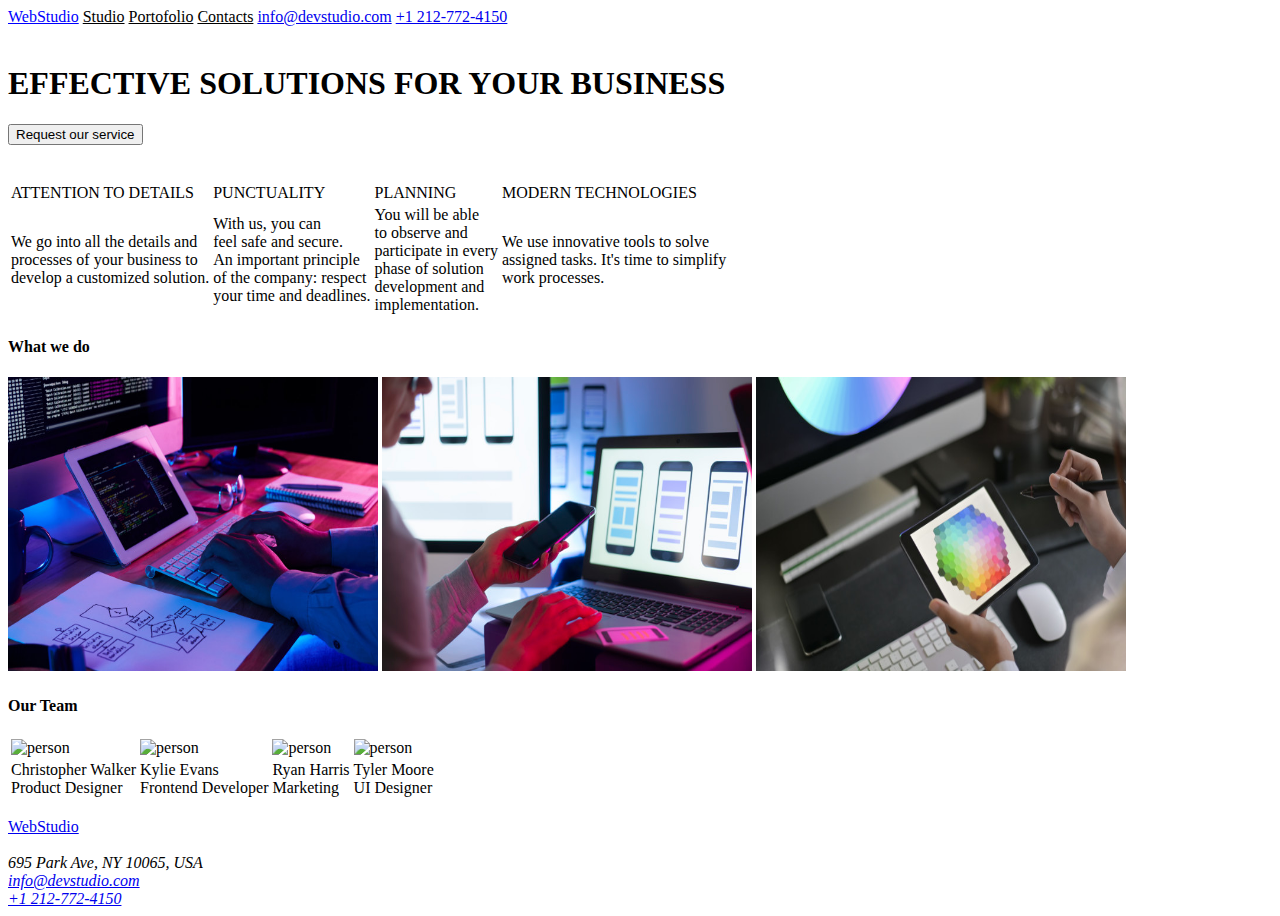
==== index.html @ b13cea67 "adding files of the new website" ====
<!DOCTYPE html>
<html lang="en">
  <head>
    <meta charset="UTF-8" />
    <meta http-equiv="X-UA-Compatible" content="IE=edge" />
    <meta name="viewport" content="width=device-width, initial-scale=1.0" />
    <title>First Web page</title>
  </head>
  <body>
    <header>
      <nav>
        <a href="/WebStudio/" style="color:blue">WebStudio</a>
        <a href="studio.html" style="color:black;">Studio</a>
        <a href="portofolio.html" style="color:black ;">Portofolio</a>
        <a href="contacts.html" style="color:black ;">Contacts</a>
        <a href="mailto:info@devstudio.com">info@devstudio.com</a>
        <a href="tel:+1 212-772-4150">+1 212-772-4150</a>
      </nav>
    </header>
    <main>
     </br>
     <section>
      <p><h1>EFFECTIVE SOLUTIONS FOR YOUR BUSINESS</h1></p>
      <button type="button">Request our service</button>
     </section>
      </br>
      </br>
     <section>
      <table>
       <tr>
        <td>ATTENTION TO DETAILS</td>
        <td>PUNCTUALITY</td> 
        <td>PLANNING</td> 
        <td>MODERN TECHNOLOGIES</td>
       </tr>
       <tr>
        <td>
         We go into all the details and</br> processes of your business to</br> develop
         a customized solution.
        </td>
        <td>
          With us, you can</br>feel safe and secure.</br> An important principle</br> of the company: respect</br>your time and deadlines.
        </td>
        <td>
          You will be able</br> to observe and</br> participate in every</br> phase of solution</br> development and </br> implementation.
        </td>
        <td>
          We use innovative tools to solve</br> assigned tasks. It's time to simplify</br> work processes.
        </td>
       </tr>
      </table>
     </section>

     <section>
       <h4>What we do</h4>
       <img src='imgs/img 1.jpeg' alt="web-site" width="370" height="294">
       <img src='imgs/img 2.jpeg' alt="mobile-app" width="370" height="294">
       <img src='imgs/img 3.jpeg' alt="web-design" width="370" height="294">
     </section>
     <section>
      <h4>Our Team</h4>
      <table>
       <tr>
        <td><img src='imgs/Christopher Walker.jpeg' alt="person" width="200" height="200"></td>
        <td><img src="imgs/Kylie Evans.jpeg " alt="person" width="200" height="200"></td>
        <td><img src="imgs/Ryan Harris.jpeg " alt="person" width="200" height="200"></td>
        <td><img src="imgs/Tyler Moore.jpeg " alt="person" width="200" height="200"></td>
       </tr>
       <tr>
        <td>Christopher Walker</br> Product Designer</td>
        <td>Kylie Evans</br>Frontend Developer</td>
        <td>Ryan Harris</br>Marketing</td>
        <td>Tyler Moore</br>UI Designer</td>
       </tr>
      </table>
     </section>
   </main>
    <br/>
    <footer>
      <a href="/WebStudio/">WebStudio</a>
      <br/>
      <br/>
      <address>
        695 Park Ave, NY 10065, USA</br>
        <a href="mailto:info@devstudio.com">info@devstudio.com</a></br>
        <a href="tel:+1 212-772-4150">+1 212-772-4150</a>
      </address>
    </footer>
  </body>
</html>
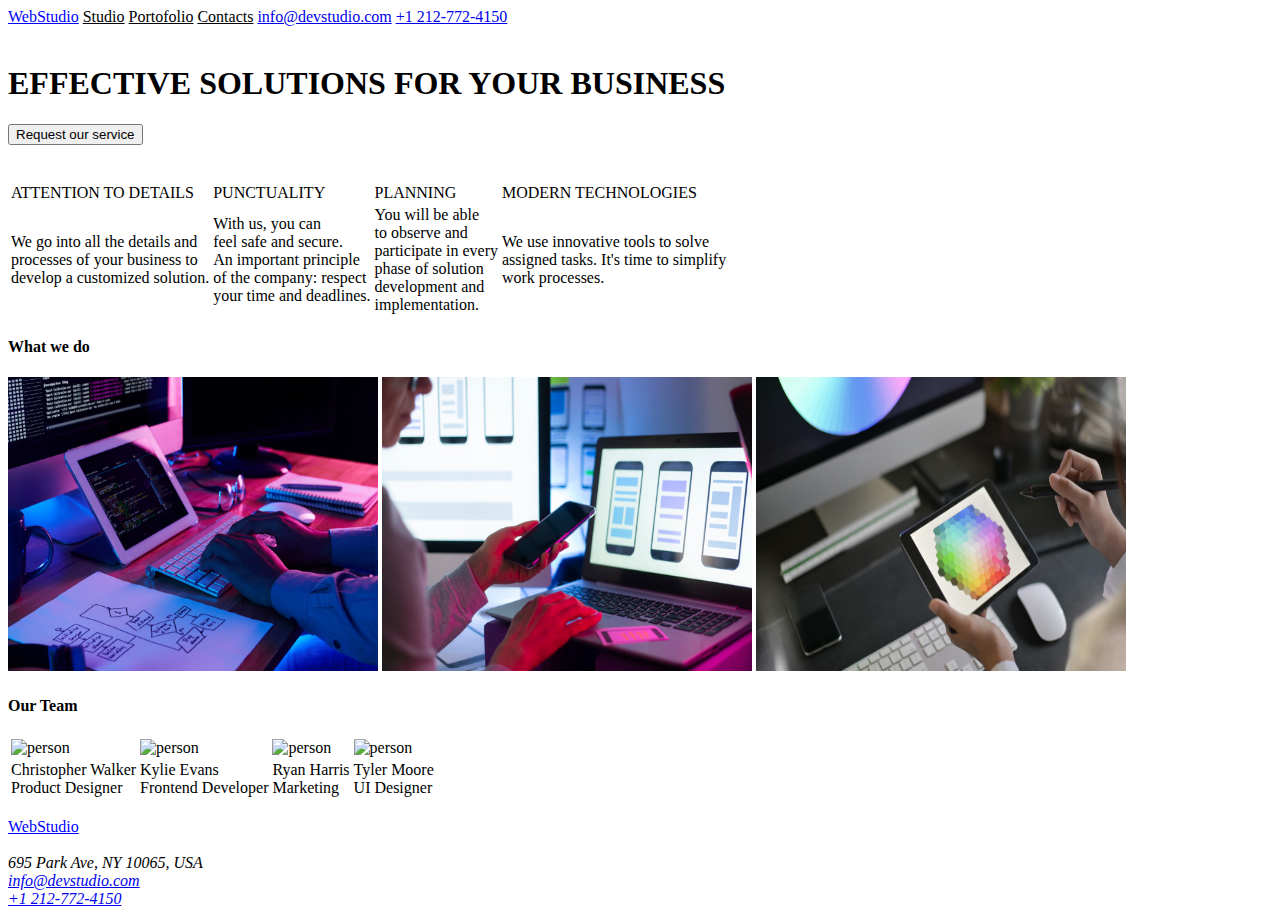
==== commit 12975be9: "finishing html for second page" ====
--- a/index.html
+++ b/index.html
@@ -9,7 +9,7 @@
   <body>
     <header>
       <nav>
-        <a href="/WebStudio/" style="color:blue">WebStudio</a>
+        <a href="index.html" style="color:blue">WebStudio</a>
         <a href="studio.html" style="color:black;">Studio</a>
         <a href="portofolio.html" style="color:black ;">Portofolio</a>
         <a href="contacts.html" style="color:black ;">Contacts</a>
@@ -77,7 +77,7 @@
    </main>
     <br/>
     <footer>
-      <a href="/WebStudio/">WebStudio</a>
+      <a href="index.html" style="color: blue">WebStudio</a>
       <br/>
       <br/>
       <address>
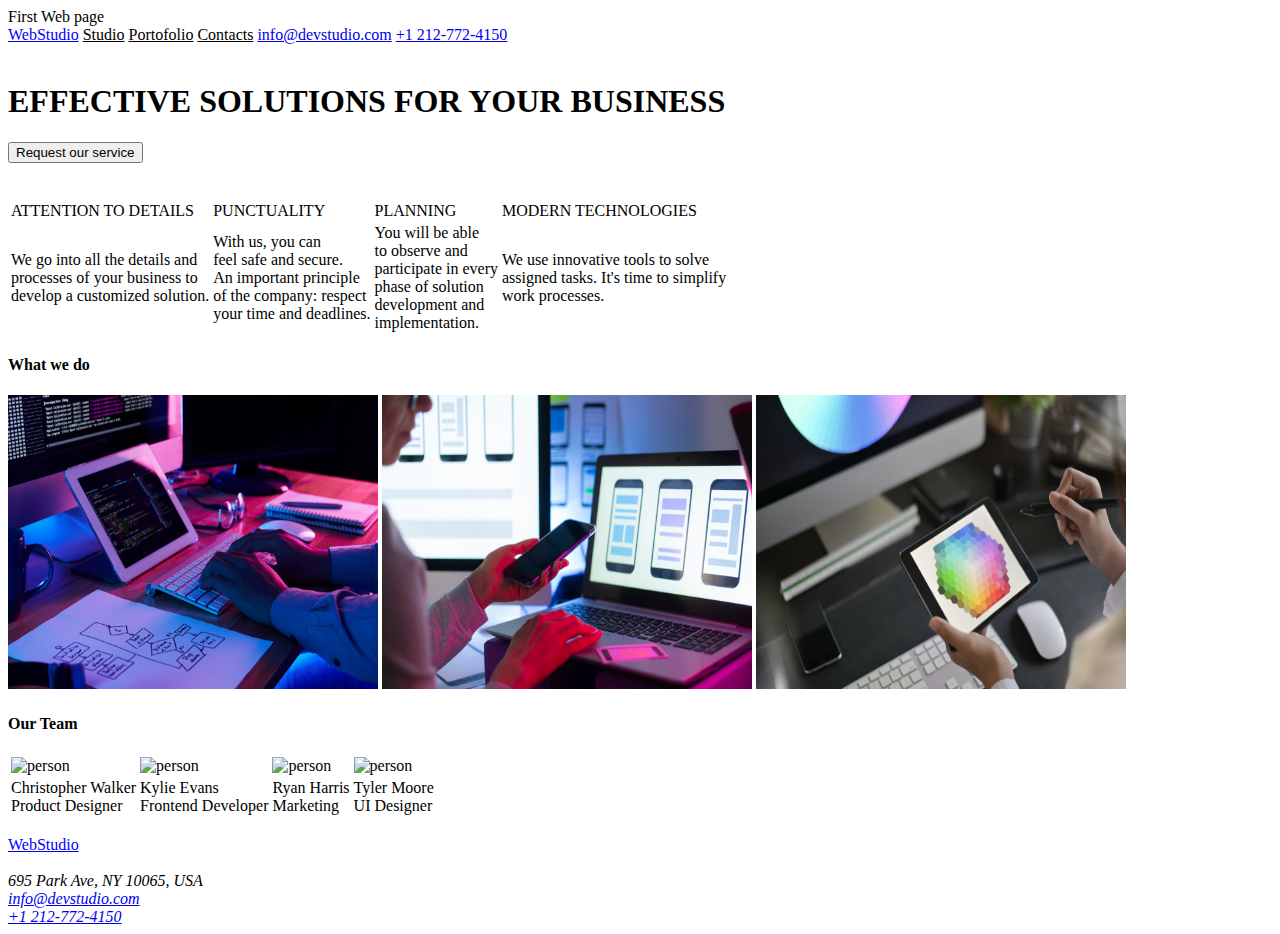
==== commit 44dc7132: "adding css page and link" ====
--- a/index.html
+++ b/index.html
@@ -4,6 +4,7 @@
     <meta charset="UTF-8" />
     <meta http-equiv="X-UA-Compatible" content="IE=edge" />
     <meta name="viewport" content="width=device-width, initial-scale=1.0" />
+    <link rel="stylesheet" href="style.css"
     <title>First Web page</title>
   </head>
   <body>
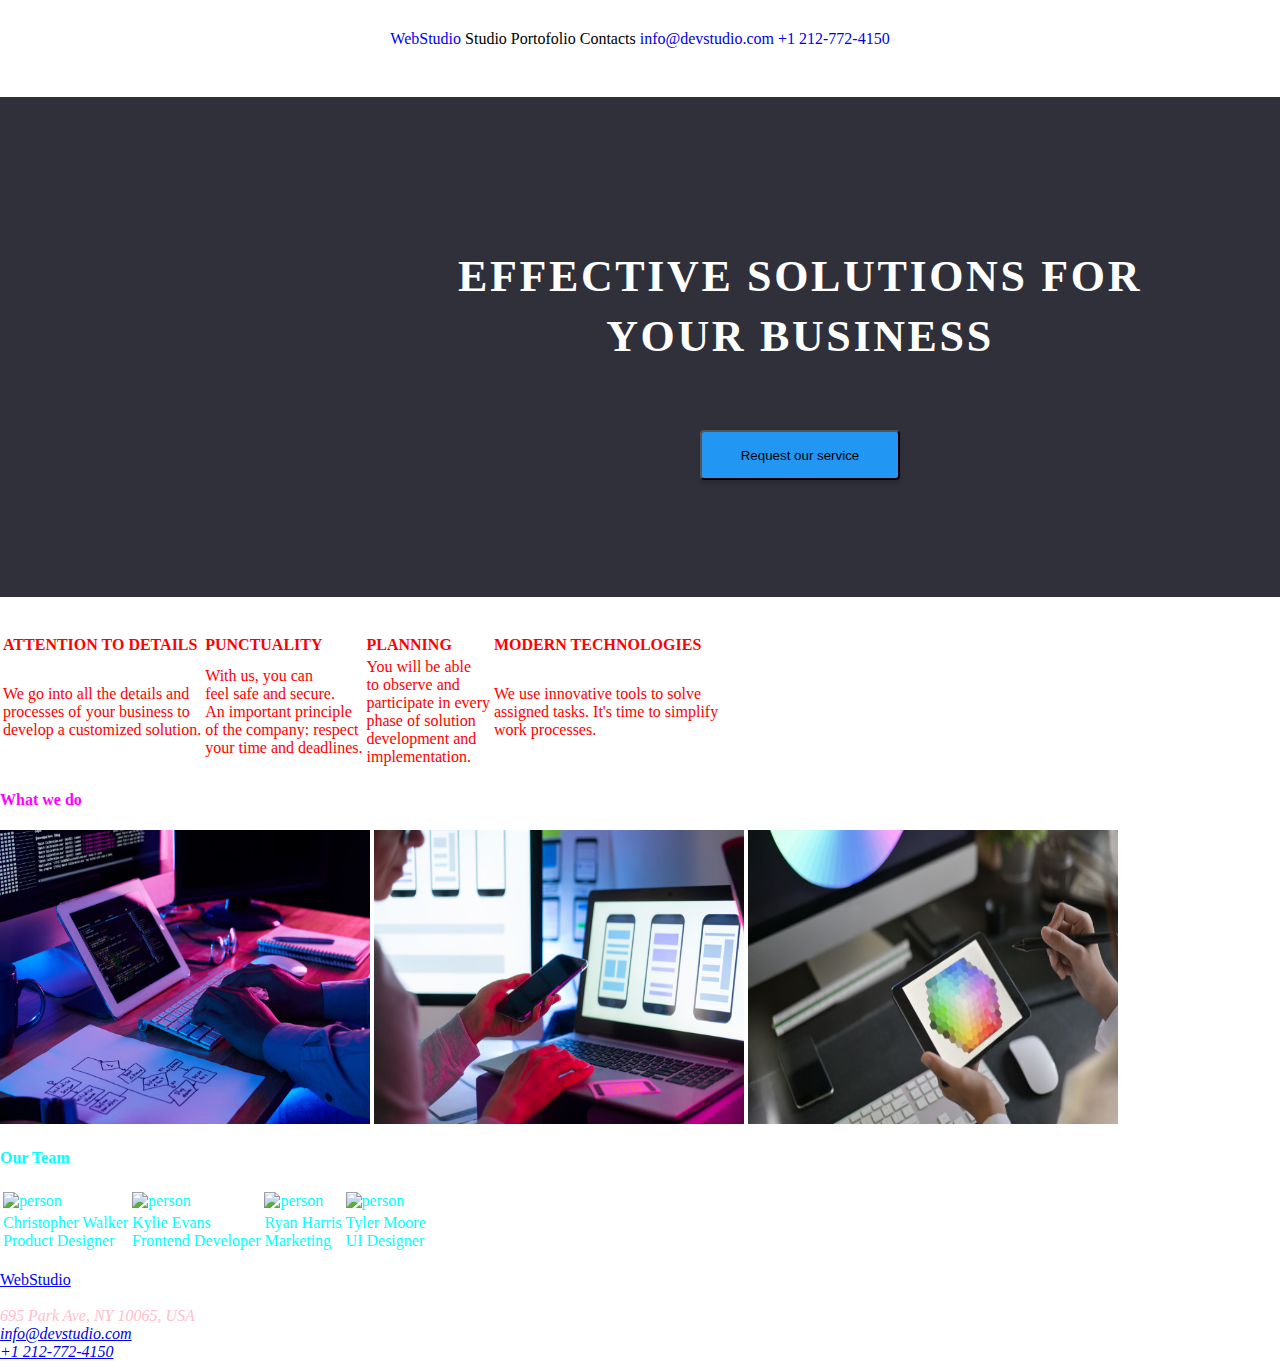
==== commit ba571770: "added some css" ====
--- a/index.html
+++ b/index.html
@@ -1,38 +1,40 @@
 <!DOCTYPE html>
 <html lang="en">
   <head>
+    <title>First Web page</title>
     <meta charset="UTF-8" />
     <meta http-equiv="X-UA-Compatible" content="IE=edge" />
     <meta name="viewport" content="width=device-width, initial-scale=1.0" />
-    <link rel="stylesheet" href="style.css"
-    <title>First Web page</title>
+    <link rel="stylesheet" href="./style.css">
   </head>
   <body>
     <header>
-      <nav>
-        <a href="index.html" style="color:blue">WebStudio</a>
-        <a href="studio.html" style="color:black;">Studio</a>
-        <a href="portofolio.html" style="color:black ;">Portofolio</a>
-        <a href="contacts.html" style="color:black ;">Contacts</a>
-        <a href="mailto:info@devstudio.com">info@devstudio.com</a>
-        <a href="tel:+1 212-772-4150">+1 212-772-4150</a>
-      </nav>
+     <class="nav">
+         <a href="index.html" style="color:blue;text-decoration: none;">WebStudio</a>
+         <a href="studio.html" style="color:black;text-decoration: none;">Studio</a>
+         <a href="portofolio.html" style="color:black;text-decoration: none;">Portofolio</a>
+         <a href="contacts.html" style="color:black;text-decoration: none;">Contacts</a>
+         <a href="mailto:info@devstudio.com" style="text-decoration: none;">info@devstudio.com</a>
+         <a href="tel:+1 212-772-4150" style="text-decoration: none;">+1 212-772-4150</a>
+        </nav>
     </header>
     <main>
      </br>
-     <section>
-      <p><h1>EFFECTIVE SOLUTIONS FOR YOUR BUSINESS</h1></p>
-      <button type="button">Request our service</button>
-     </section>
+     <div class="section">
+      <section>
+       <h1>EFFECTIVE SOLUTIONS FOR YOUR BUSINESS</h1>
+       <button class="button">Request our service</button>
+      </section>
+     </div>
       </br>
       </br>
-     <section>
+      <section class="commitment">
       <table>
        <tr>
-        <td>ATTENTION TO DETAILS</td>
-        <td>PUNCTUALITY</td> 
-        <td>PLANNING</td> 
-        <td>MODERN TECHNOLOGIES</td>
+        <td><b>ATTENTION TO DETAILS</b></td>
+        <td><b>PUNCTUALITY</b></td> 
+        <td><b>PLANNING</b></td> 
+        <td><b>MODERN TECHNOLOGIES</b></td>
        </tr>
        <tr>
         <td>
@@ -50,15 +52,14 @@
         </td>
        </tr>
       </table>
-     </section>
-
-     <section>
+      </section>
+      <section class="services">
        <h4>What we do</h4>
        <img src='imgs/img 1.jpeg' alt="web-site" width="370" height="294">
        <img src='imgs/img 2.jpeg' alt="mobile-app" width="370" height="294">
        <img src='imgs/img 3.jpeg' alt="web-design" width="370" height="294">
      </section>
-     <section>
+     <section class="crew">
       <h4>Our Team</h4>
       <table>
        <tr>
--- a/style.css
+++ b/style.css
@@ -0,0 +1,69 @@
+body {
+  margin: 0%;
+}
+header {
+  display: inherit;
+  position: relative;
+  top: 30px;
+  width: auto;
+  height: 50px;
+  text-align: center;
+  word-spacing: normal;
+}
+.nav {
+  position: inherit;
+  width: auto;
+  height: 100px;
+  background: #ffffff;
+}
+main {
+  padding: 0%;
+  margin: 0%;
+  border: 0%;
+}
+.section {
+  position: inherit;
+  width: auto;
+  height: 500px;
+  background: #2f303a;
+}
+h1 {
+  display: inherit;
+  position: relative;
+  margin-block-end: auto;
+  width: 696px;
+  height: 120px;
+  left: 452px;
+  top: 150px;
+  font-family: "Roboto";
+  font-style: normal;
+  font-weight: 900;
+  font-size: 44px;
+  line-height: 60px;
+  text-align: center;
+  letter-spacing: 0.06em;
+  text-transform: uppercase;
+  color: #ffffff;
+}
+.button {
+  position: absolute;
+  width: 200px;
+  height: 50px;
+  left: 700px;
+  top: 430px;
+  background: #2196f3;
+  box-shadow: 0px 4px 4px rgba(0, 0, 0, 0.15);
+  border-radius: 4px;
+}
+.commitment {
+  color: red;
+}
+.services {
+  color: magenta;
+}
+.crew {
+  color: aqua;
+}
+footer {
+  color: pink;
+}
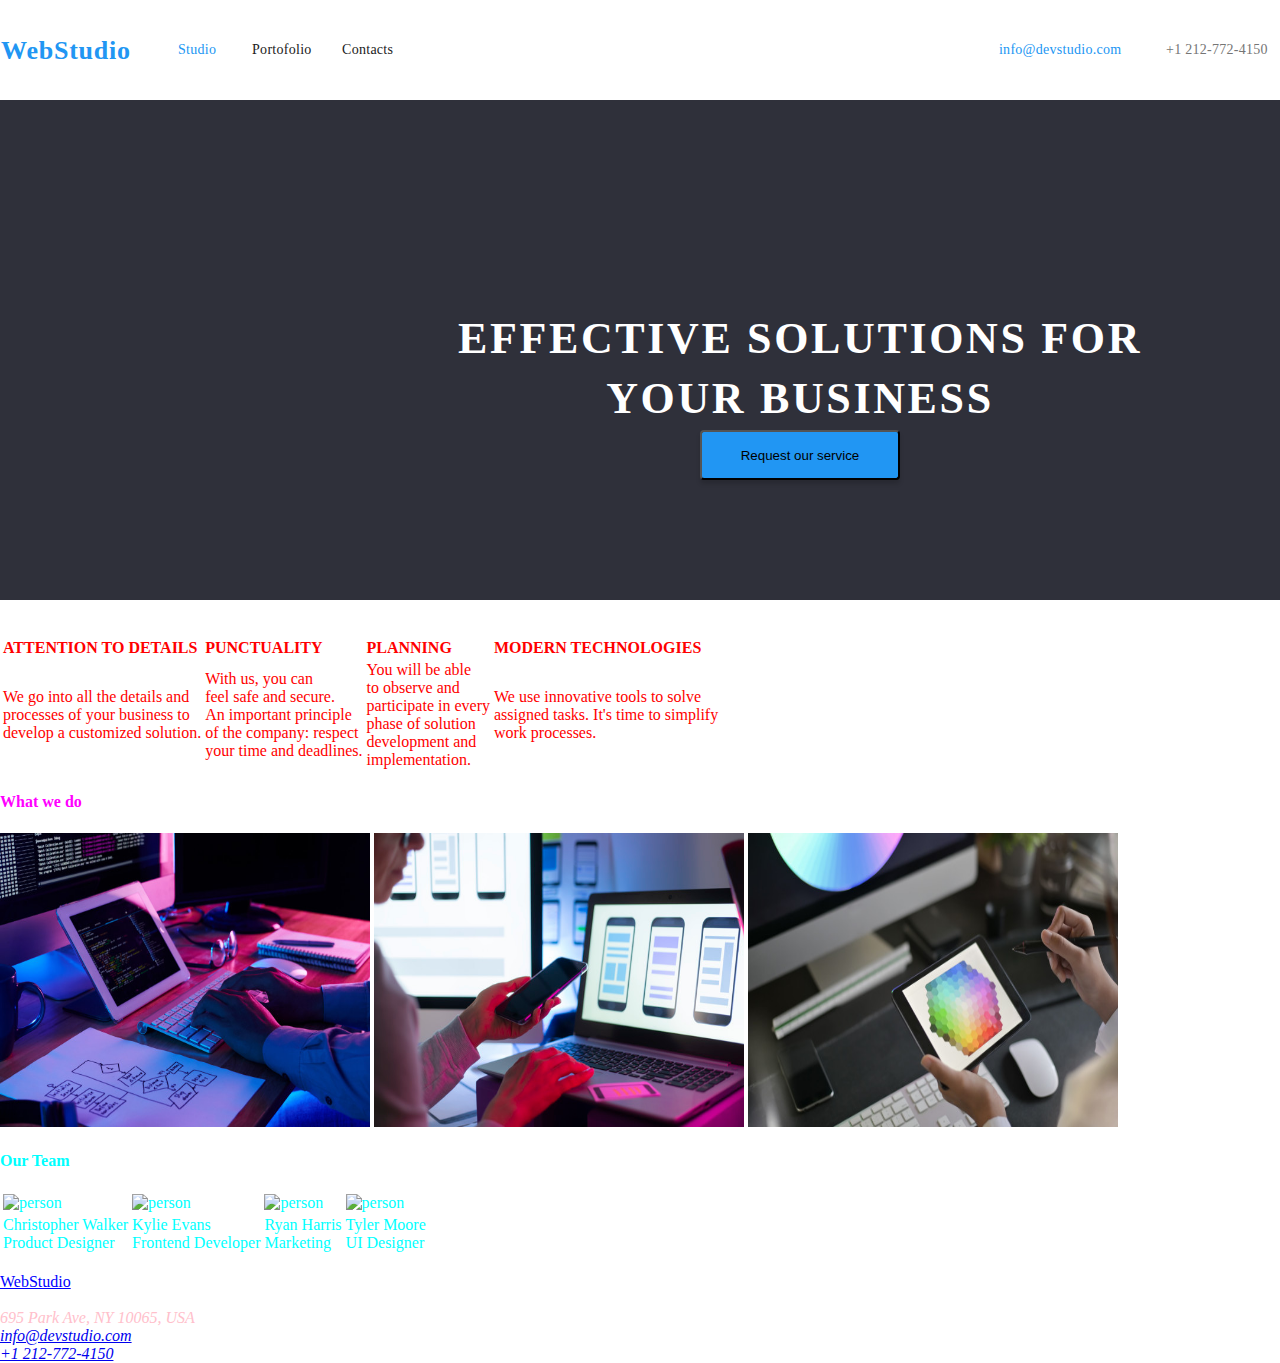
==== commit 9fbf7215: "adding more css to the page" ====
--- a/index.html
+++ b/index.html
@@ -9,17 +9,17 @@
   </head>
   <body>
     <header>
-     <class="nav">
-         <a href="index.html" style="color:blue;text-decoration: none;">WebStudio</a>
-         <a href="studio.html" style="color:black;text-decoration: none;">Studio</a>
-         <a href="portofolio.html" style="color:black;text-decoration: none;">Portofolio</a>
-         <a href="contacts.html" style="color:black;text-decoration: none;">Contacts</a>
-         <a href="mailto:info@devstudio.com" style="text-decoration: none;">info@devstudio.com</a>
-         <a href="tel:+1 212-772-4150" style="text-decoration: none;">+1 212-772-4150</a>
+     <div class="nav">
+         <a class="WebStudio" href="index.html">WebStudio</a>
+         <a class="Studio" href="studio.html">Studio</a>
+         <a class="portofolio" href="portofolio.html">Portofolio</a>
+         <a class="contacts" href="contacts.html">Contacts</a>
+         <a class="mail" href="mailto:info@devstudio.com" style="text-decoration: none;">info@devstudio.com</a>
+         <a class="tel" href="tel:+1 212-772-4150">+1 212-772-4150</a>
         </nav>
+     </div>
     </header>
     <main>
-     </br>
      <div class="section">
       <section>
        <h1>EFFECTIVE SOLUTIONS FOR YOUR BUSINESS</h1>
--- a/style.css
+++ b/style.css
@@ -2,19 +2,114 @@
   margin: 0%;
 }
 header {
-  display: inherit;
-  position: relative;
+  display: flex;
   top: 30px;
-  width: auto;
-  height: 50px;
-  text-align: center;
+  text-align: initial;
   word-spacing: normal;
+  flex-wrap: nowrap;
+  justify-content: center;
 }
 .nav {
-  position: inherit;
-  width: auto;
+  display: flex;
+  flex-wrap: wrap;
+  row-gap: 10px;
+  column-gap: 2em;
+  position: relative;
+  width: max-content;
   height: 100px;
   background: #ffffff;
+  align-items: center;
+  align-content: center;
+}
+.WebStudio {
+  position: initial;
+  width: 145px;
+  height: 31px;
+  left: 215px;
+  top: 24px;
+  font-family: "Raleway";
+  font-style: normal;
+  font-weight: 700;
+  font-size: 26px;
+  line-height: 31px;
+  letter-spacing: 0.03em;
+  color: #2196f3;
+  text-decoration: none;
+}
+.Studio {
+  position: static;
+  width: 42px;
+  height: 16px;
+  left: 453px;
+  top: 32px;
+  font-family: "Roboto";
+  font-style: normal;
+  font-weight: 500;
+  font-size: 14px;
+  line-height: 16px;
+  letter-spacing: 0.02em;
+  color: #2196f3;
+  text-decoration: none;
+}
+.portofolio {
+  position: static;
+  width: 58px;
+  height: 16px;
+  left: 545px;
+  top: 32px;
+  font-family: "Roboto";
+  font-style: normal;
+  font-weight: 500;
+  font-size: 14px;
+  line-height: 16px;
+  letter-spacing: 0.02em;
+  color: #212121;
+  text-decoration: none;
+}
+.contacts {
+  position: static;
+  width: 58px;
+  height: 16px;
+  left: 545px;
+  top: 32px;
+  font-family: "Roboto";
+  font-style: normal;
+  font-weight: 500;
+  font-size: 14px;
+  line-height: 16px;
+  letter-spacing: 0.02em;
+  color: #212121;
+  text-decoration: none;
+}
+.mail {
+  margin-left: 15cm;
+  position: static;
+  width: 135px;
+  height: 16px;
+  left: 1097px;
+  top: 32px;
+  font-family: "Roboto";
+  font-style: normal;
+  font-weight: 500;
+  font-size: 14px;
+  line-height: 16px;
+  letter-spacing: 0.02em;
+  color: #2196f3;
+}
+.tel {
+  position: static;
+  width: 113px;
+  height: 16px;
+  left: 1272px;
+  top: 32px;
+  font-family: "Roboto";
+  font-style: normal;
+  font-weight: 500;
+  font-size: 14px;
+  line-height: 16px;
+  letter-spacing: 0.02em;
+  color: #757575;
+  text-decoration: none;
 }
 main {
   padding: 0%;
@@ -22,19 +117,19 @@
   border: 0%;
 }
 .section {
+  display: flex;
   position: inherit;
   width: auto;
   height: 500px;
   background: #2f303a;
 }
 h1 {
-  display: inherit;
-  position: relative;
-  margin-block-end: auto;
+  display: flex;
+  position: absolute;
   width: 696px;
   height: 120px;
   left: 452px;
-  top: 150px;
+  top: 280px;
   font-family: "Roboto";
   font-style: normal;
   font-weight: 900;
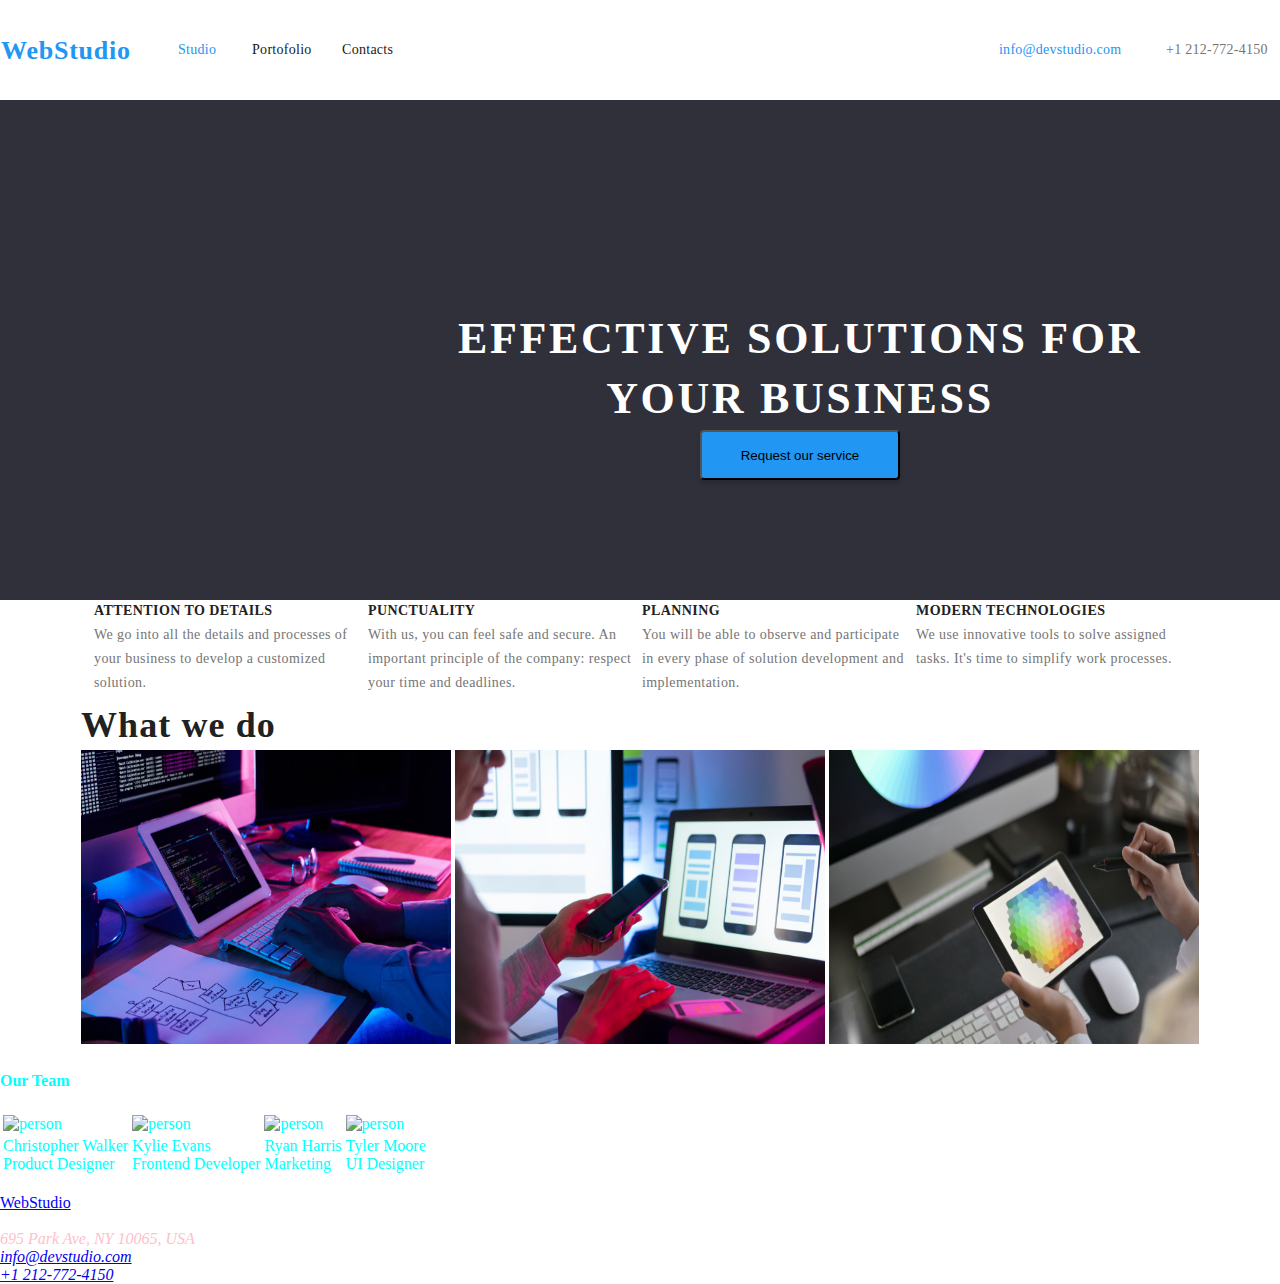
==== commit 0e24f869: "catting on with work" ====
--- a/index.html
+++ b/index.html
@@ -26,39 +26,34 @@
        <button class="button">Request our service</button>
       </section>
      </div>
-      </br>
-      </br>
-      <section class="commitment">
-      <table>
-       <tr>
-        <td><b>ATTENTION TO DETAILS</b></td>
-        <td><b>PUNCTUALITY</b></td> 
-        <td><b>PLANNING</b></td> 
-        <td><b>MODERN TECHNOLOGIES</b></td>
-       </tr>
-       <tr>
-        <td>
-         We go into all the details and</br> processes of your business to</br> develop
-         a customized solution.
-        </td>
-        <td>
-          With us, you can</br>feel safe and secure.</br> An important principle</br> of the company: respect</br>your time and deadlines.
-        </td>
-        <td>
-          You will be able</br> to observe and</br> participate in every</br> phase of solution</br> development and </br> implementation.
-        </td>
-        <td>
-          We use innovative tools to solve</br> assigned tasks. It's time to simplify</br> work processes.
-        </td>
-       </tr>
-      </table>
-      </section>
-      <section class="services">
-       <h4>What we do</h4>
-       <img src='imgs/img 1.jpeg' alt="web-site" width="370" height="294">
-       <img src='imgs/img 2.jpeg' alt="mobile-app" width="370" height="294">
-       <img src='imgs/img 3.jpeg' alt="web-design" width="370" height="294">
-     </section>
+     <div class="container">
+       <table>
+         <tr>
+          <td><div class="details">ATTENTION TO DETAILS</div></td>
+          <td><div class="punctuality">PUNCTUALITY</div></td> 
+          <td><div class="planning"> PLANNING</div></td> 
+          <td><div class="technologies"> MODERN TECHNOLOGIES</div></td>
+         </tr>
+         <tr>
+          <td><div class="text1"> We go into all the details and processes of your business to develop a customized solution.</div></td>
+          <td><div class="text2">With us, you can feel safe and secure. An important principle of the company: respect your time and deadlines.</div></td>
+          <td><div class="text3"> You will be able to observe and participate in every phase of solution development and implementation.</div></td>
+          <td><div class="text4"> We use innovative tools to solve assigned tasks. It's time to simplify work processes.</div></td>
+         </tr>
+       </table>
+     </div>
+     <div class="services-container">
+       <table>
+         <tr>
+          <td><div class="title">What we do</div></td>
+         </tr>
+         <tr>
+          <td><img src="imgs/img 1.jpeg" alt="web-site" width="370" height="294"/></td>
+          <td><img src="imgs/img 2.jpeg" alt="mobile-app" width="370" height="294"/></td>
+          <td><img src="imgs/img 3.jpeg" alt="web-design" width="370" height="294"/></td>
+         </tr>
+       </table>
+     </div>
      <section class="crew">
       <h4>Our Team</h4>
       <table>
--- a/style.css
+++ b/style.css
@@ -150,11 +150,147 @@
   box-shadow: 0px 4px 4px rgba(0, 0, 0, 0.15);
   border-radius: 4px;
 }
-.commitment {
-  color: red;
-}
-.services {
-  color: magenta;
+.container {
+  display: flex;
+  justify-content: space-around;
+}
+.details {
+  position: static;
+  width: 270px;
+  height: 16px;
+  left: 215px;
+  top: 774px;
+  font-family: "Roboto";
+  font-style: normal;
+  font-weight: 700;
+  font-size: 14px;
+  line-height: 16px;
+  letter-spacing: 0.03em;
+  text-transform: uppercase;
+  color: #212121;
+}
+.punctuality {
+  position: static;
+  width: 270px;
+  height: 16px;
+  left: 515px;
+  top: 774px;
+  font-family: "Roboto";
+  font-style: normal;
+  font-weight: 700;
+  font-size: 14px;
+  line-height: 16px;
+  letter-spacing: 0.03em;
+  text-transform: uppercase;
+  color: #212121;
+}
+.planning {
+  position: static;
+  width: 270px;
+  height: 16px;
+  left: 515px;
+  top: 774px;
+  font-family: "Roboto";
+  font-style: normal;
+  font-weight: 700;
+  font-size: 14px;
+  line-height: 16px;
+  letter-spacing: 0.03em;
+  text-transform: uppercase;
+  color: #212121;
+}
+.technologies {
+  position: static;
+  width: 270px;
+  height: 16px;
+  left: 515px;
+  top: 774px;
+  font-family: "Roboto";
+  font-style: normal;
+  font-weight: 700;
+  font-size: 14px;
+  line-height: 16px;
+  letter-spacing: 0.03em;
+  text-transform: uppercase;
+  color: #212121;
+}
+.text1 {
+  position: static;
+  width: 270px;
+  height: 75px;
+  left: 515px;
+  top: 800px;
+  font-family: "Roboto";
+  font-style: normal;
+  font-weight: 400;
+  font-size: 14px;
+  line-height: 24px;
+  letter-spacing: 0.03em;
+  color: #757575;
+}
+.text2 {
+  position: static;
+  width: 270px;
+  height: 75px;
+  left: 515px;
+  top: 800px;
+  font-family: "Roboto";
+  font-style: normal;
+  font-weight: 400;
+  font-size: 14px;
+  line-height: 24px;
+  letter-spacing: 0.03em;
+  color: #757575;
+}
+.text3 {
+  position: static;
+  width: 270px;
+  height: 75px;
+  left: 815px;
+  top: 800px;
+  font-family: "Roboto";
+  font-style: normal;
+  font-weight: 400;
+  font-size: 14px;
+  line-height: 24px;
+  letter-spacing: 0.03em;
+  color: #757575;
+}
+.text4 {
+  position: static;
+  width: 270px;
+  height: 75px;
+  left: 1115px;
+  top: 800px;
+  font-family: "Roboto";
+  font-style: normal;
+  font-weight: 400;
+  font-size: 14px;
+  line-height: 24px;
+  letter-spacing: 0.03em;
+  color: #757575;
+}
+.services-container {
+  display: flex;
+  justify-content: space-around;
+  gap: inherit;
+  row-gap: 3em;
+}
+.title {
+  display: flex;
+  position: static;
+  width: 198px;
+  height: 42px;
+  left: 701px;
+  top: 969px;
+  font-family: "Roboto";
+  font-style: normal;
+  font-weight: 700;
+  font-size: 36px;
+  line-height: 42px;
+  text-align: center;
+  letter-spacing: 0.03em;
+  color: #212121;
 }
 .crew {
   color: aqua;
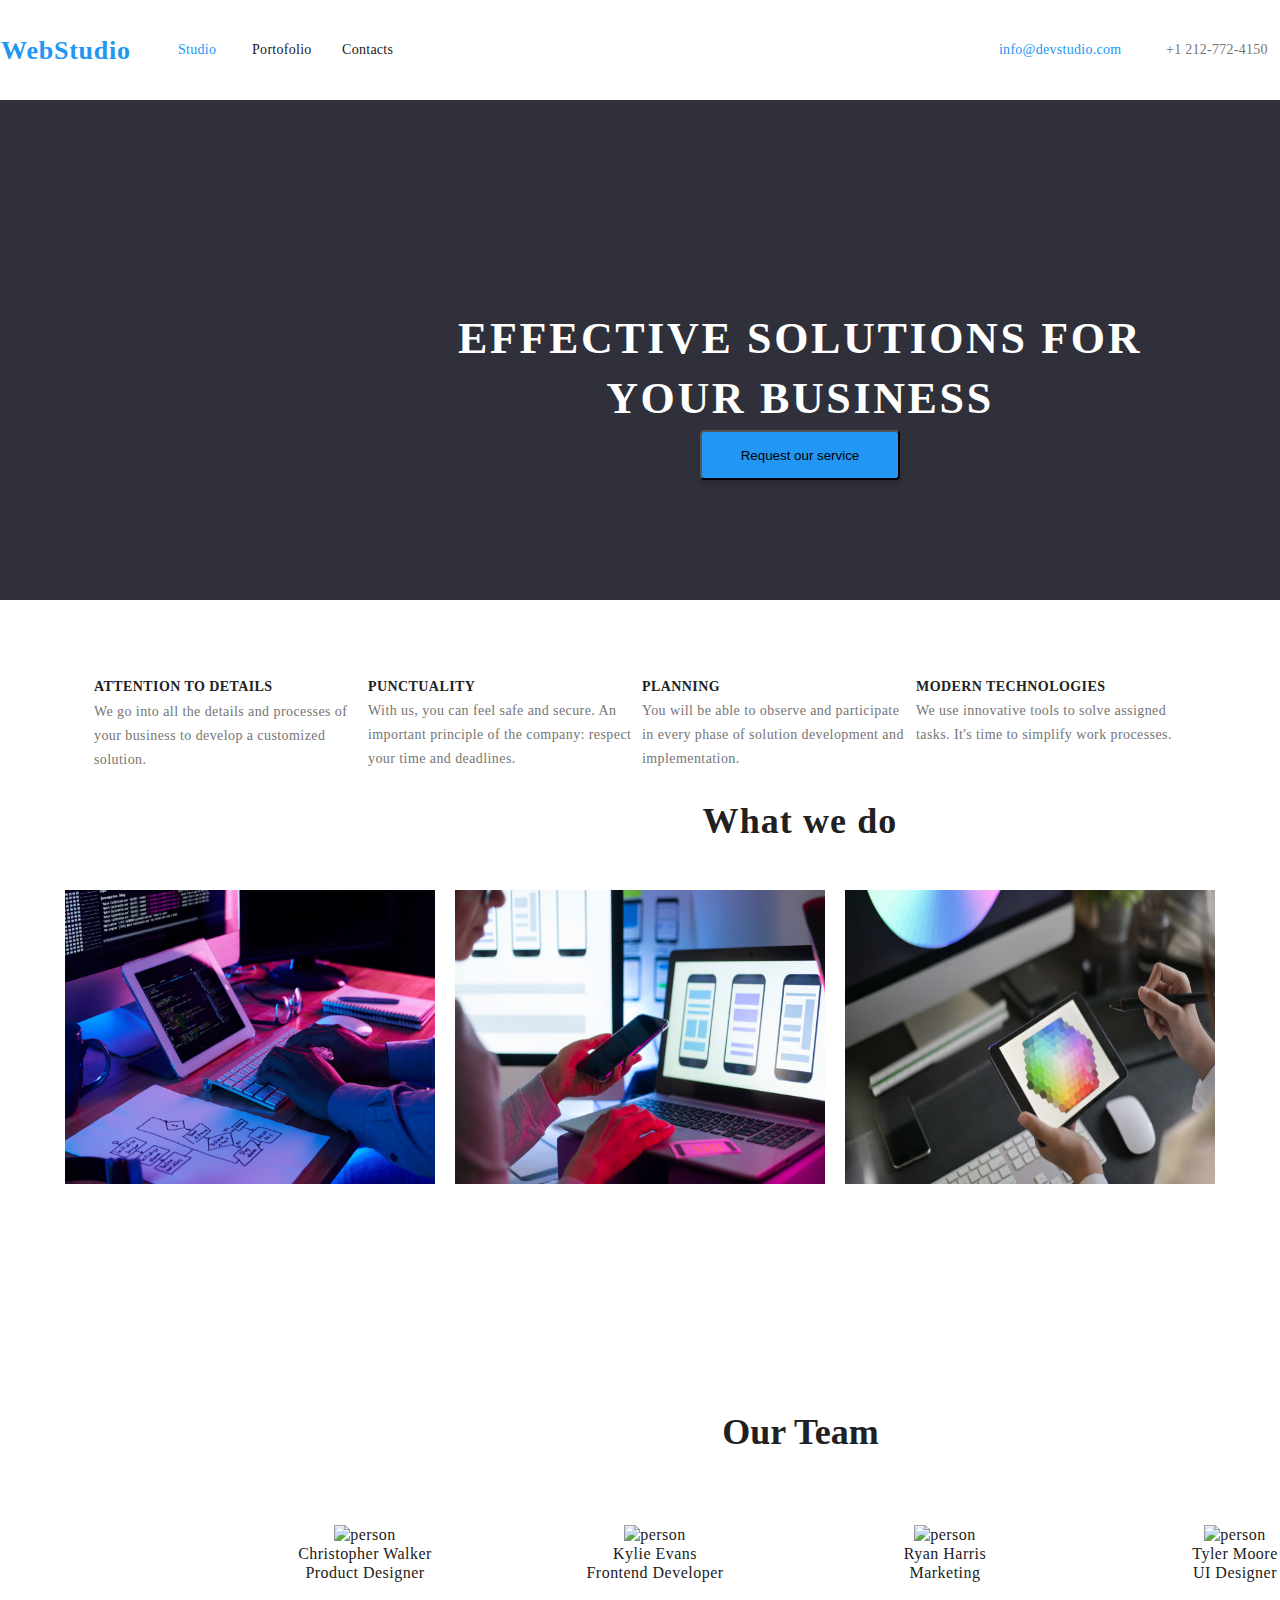
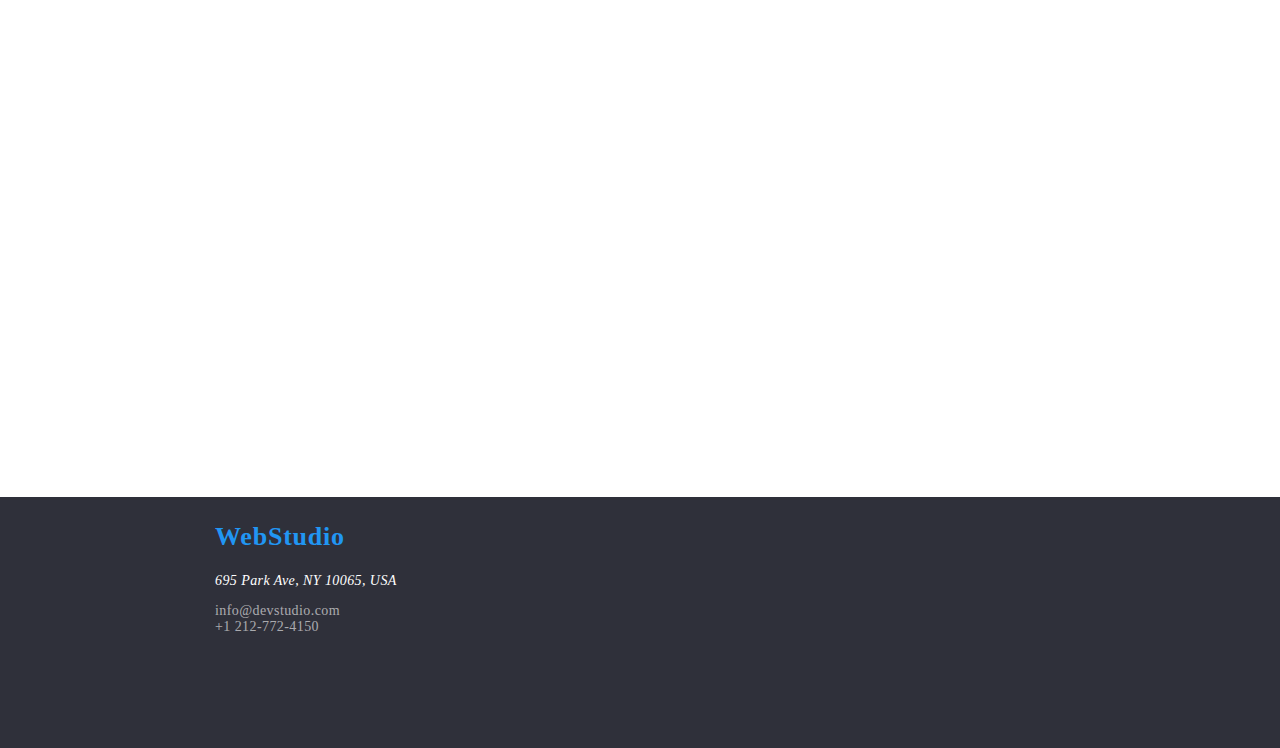
==== commit b6b919df: "modifed html and carring on with css" ====
--- a/index.html
+++ b/index.html
@@ -5,83 +5,111 @@
     <meta charset="UTF-8" />
     <meta http-equiv="X-UA-Compatible" content="IE=edge" />
     <meta name="viewport" content="width=device-width, initial-scale=1.0" />
-    <link rel="stylesheet" href="./style.css">
+    <link rel="stylesheet" href="./style.css" />
   </head>
   <body>
     <header>
-     <div class="nav">
-         <a class="WebStudio" href="index.html">WebStudio</a>
-         <a class="Studio" href="studio.html">Studio</a>
-         <a class="portofolio" href="portofolio.html">Portofolio</a>
-         <a class="contacts" href="contacts.html">Contacts</a>
-         <a class="mail" href="mailto:info@devstudio.com" style="text-decoration: none;">info@devstudio.com</a>
-         <a class="tel" href="tel:+1 212-772-4150">+1 212-772-4150</a>
-        </nav>
-     </div>
+      <div class="nav">
+        <a class="WebStudio" href="index.html">WebStudio</a>
+        <a class="Studio" href="studio.html">Studio</a>
+        <a class="portofolio" href="portofolio.html">Portofolio</a>
+        <a class="contacts" href="contacts.html">Contacts</a>
+        <a class="mail" href="mailto:info@devstudio.com" style="text-decoration: none"
+          >info@devstudio.com</a
+        >
+        <a class="tel" href="tel:+1 212-772-4150">+1 212-772-4150</a>
+      </div>
     </header>
     <main>
-     <div class="section">
-      <section>
-       <h1>EFFECTIVE SOLUTIONS FOR YOUR BUSINESS</h1>
-       <button class="button">Request our service</button>
-      </section>
-     </div>
-     <div class="container">
-       <table>
-         <tr>
-          <td><div class="details">ATTENTION TO DETAILS</div></td>
-          <td><div class="punctuality">PUNCTUALITY</div></td> 
-          <td><div class="planning"> PLANNING</div></td> 
-          <td><div class="technologies"> MODERN TECHNOLOGIES</div></td>
-         </tr>
-         <tr>
-          <td><div class="text1"> We go into all the details and processes of your business to develop a customized solution.</div></td>
-          <td><div class="text2">With us, you can feel safe and secure. An important principle of the company: respect your time and deadlines.</div></td>
-          <td><div class="text3"> You will be able to observe and participate in every phase of solution development and implementation.</div></td>
-          <td><div class="text4"> We use innovative tools to solve assigned tasks. It's time to simplify work processes.</div></td>
-         </tr>
-       </table>
-     </div>
-     <div class="services-container">
-       <table>
-         <tr>
-          <td><div class="title">What we do</div></td>
-         </tr>
-         <tr>
-          <td><img src="imgs/img 1.jpeg" alt="web-site" width="370" height="294"/></td>
-          <td><img src="imgs/img 2.jpeg" alt="mobile-app" width="370" height="294"/></td>
-          <td><img src="imgs/img 3.jpeg" alt="web-design" width="370" height="294"/></td>
-         </tr>
-       </table>
-     </div>
-     <section class="crew">
-      <h4>Our Team</h4>
-      <table>
-       <tr>
-        <td><img src='imgs/Christopher Walker.jpeg' alt="person" width="200" height="200"></td>
-        <td><img src="imgs/Kylie Evans.jpeg " alt="person" width="200" height="200"></td>
-        <td><img src="imgs/Ryan Harris.jpeg " alt="person" width="200" height="200"></td>
-        <td><img src="imgs/Tyler Moore.jpeg " alt="person" width="200" height="200"></td>
-       </tr>
-       <tr>
-        <td>Christopher Walker</br> Product Designer</td>
-        <td>Kylie Evans</br>Frontend Developer</td>
-        <td>Ryan Harris</br>Marketing</td>
-        <td>Tyler Moore</br>UI Designer</td>
-       </tr>
-      </table>
-     </section>
-   </main>
-    <br/>
+      <div class="section">
+        <section>
+          <h1>EFFECTIVE SOLUTIONS FOR YOUR BUSINESS</h1>
+          <button class="button">Request our service</button>
+        </section>
+      </div>
+      <div class="commitment-container">
+        <table>
+          <tr>
+            <td><div class="details">ATTENTION TO DETAILS</div></td>
+            <td><div class="punctuality">PUNCTUALITY</div></td>
+            <td><div class="planning">PLANNING</div></td>
+            <td><div class="technologies">MODERN TECHNOLOGIES</div></td>
+          </tr>
+          <tr>
+            <td>
+              <div class="text1">
+                We go into all the details and processes of your business to develop a customized
+                solution.
+              </div>
+            </td>
+            <td>
+              <div class="text2">
+                With us, you can feel safe and secure. An important principle of the company:
+                respect your time and deadlines.
+              </div>
+            </td>
+            <td>
+              <div class="text3">
+                You will be able to observe and participate in every phase of solution development
+                and implementation.
+              </div>
+            </td>
+            <td>
+              <div class="text4">
+                We use innovative tools to solve assigned tasks. It's time to simplify work
+                processes.
+              </div>
+            </td>
+          </tr>
+        </table>
+      </div>
+      <div class="services-container">
+        <span><p>What we do</p></span>
+        <ul class="imgs">
+          <li><img src="imgs/img 1.jpeg" alt="web-site" width="370" height="294" /></li>
+          <li><img src="imgs/img 2.jpeg" alt="mobile-app" width="370" height="294" /></li>
+          <li><img src="imgs/img 3.jpeg" alt="web-design" width="370" height="294" /></li>
+        </ul>
+      </div>
+      <div class="crew-container">
+        <span><h4>Our Team</h4></span>
+        <div class="staff">
+          <ul class="chris">
+            <li>
+              <img src="imgs/Christopher Walker.jpeg" alt="person" width="270" height="260" />
+            </li>
+            <li>Christopher Walker</li>
+            <li>Product Designer</li>
+          </ul>
+          <ul class="kylie">
+            <li><img src="imgs/Kylie Evans.jpeg " alt="person" width="270" height="260" /></li>
+            <li>Kylie Evans</li>
+            <li>Frontend Developer</li>
+          </ul>
+          <ul class="ryan">
+            <li><img src="imgs/Ryan Harris.jpeg " alt="person" width="270" height="260" /></li>
+            <li>Ryan Harris</li>
+            <li>Marketing</li>
+          </ul>
+          <ul class="tyler">
+            <li><img src="imgs/Tyler Moore.jpeg " alt="person" width="270" height="260" /></li>
+            <li>Tyler Moore</li>
+            <li>UI Designer</li>
+          </ul>
+        </div>
+      </div>
+    </main>
     <footer>
-      <a href="index.html" style="color: blue">WebStudio</a>
-      <br/>
-      <br/>
-      <address>
-        695 Park Ave, NY 10065, USA</br>
-        <a href="mailto:info@devstudio.com">info@devstudio.com</a></br>
-        <a href="tel:+1 212-772-4150">+1 212-772-4150</a>
-      </address>
+      <div class="footer-container">
+        <a class="address-link" href="index.html">WebStudio</a>
+        <div class="location">
+          <address>695 Park Ave, NY 10065, USA</address>
+          <ul class="contact">
+            <li><a class="email" href="mailto:info@devstudio.com">info@devstudio.com</a></li>
+            <li><a class="phone" href="tel:+1 212-772-4150">+1 212-772-4150</a></li>
+          </ul>
+        </div>
+      </div>
     </footer>
   </body>
 </html>
--- a/style.css
+++ b/style.css
@@ -150,16 +150,15 @@
   box-shadow: 0px 4px 4px rgba(0, 0, 0, 0.15);
   border-radius: 4px;
 }
-.container {
+.commitment-container {
+  padding-top: 2cm;
+  padding-bottom: 3cm;
   display: flex;
   justify-content: space-around;
 }
 .details {
-  position: static;
-  width: 270px;
-  height: 16px;
-  left: 215px;
-  top: 774px;
+  width: 270px;
+  height: 16px;
   font-family: "Roboto";
   font-style: normal;
   font-weight: 700;
@@ -170,7 +169,18 @@
   color: #212121;
 }
 .punctuality {
-  position: static;
+  width: 270px;
+  height: 16px;
+  font-family: "Roboto";
+  font-style: normal;
+  font-weight: 700;
+  font-size: 14px;
+  line-height: 16px;
+  letter-spacing: 0.03em;
+  text-transform: uppercase;
+  color: #212121;
+}
+.planning {
   width: 270px;
   height: 16px;
   left: 515px;
@@ -184,12 +194,9 @@
   text-transform: uppercase;
   color: #212121;
 }
-.planning {
-  position: static;
-  width: 270px;
-  height: 16px;
-  left: 515px;
-  top: 774px;
+.technologies {
+  width: 270px;
+  height: 16px;
   font-family: "Roboto";
   font-style: normal;
   font-weight: 700;
@@ -199,27 +206,19 @@
   text-transform: uppercase;
   color: #212121;
 }
-.technologies {
-  position: static;
-  width: 270px;
-  height: 16px;
-  left: 515px;
-  top: 774px;
-  font-family: "Roboto";
-  font-style: normal;
-  font-weight: 700;
-  font-size: 14px;
-  line-height: 16px;
-  letter-spacing: 0.03em;
-  text-transform: uppercase;
-  color: #212121;
-}
 .text1 {
-  position: static;
+  width: 270px;
+  font-family: "Roboto";
+  font-style: normal;
+  font-weight: 400;
+  font-size: 14px;
+  line-height: 24px;
+  letter-spacing: 0.03em;
+  color: #757575;
+}
+.text2 {
   width: 270px;
   height: 75px;
-  left: 515px;
-  top: 800px;
   font-family: "Roboto";
   font-style: normal;
   font-weight: 400;
@@ -228,12 +227,9 @@
   letter-spacing: 0.03em;
   color: #757575;
 }
-.text2 {
-  position: static;
+.text3 {
   width: 270px;
   height: 75px;
-  left: 515px;
-  top: 800px;
   font-family: "Roboto";
   font-style: normal;
   font-weight: 400;
@@ -242,12 +238,9 @@
   letter-spacing: 0.03em;
   color: #757575;
 }
-.text3 {
-  position: static;
+.text4 {
   width: 270px;
   height: 75px;
-  left: 815px;
-  top: 800px;
   font-family: "Roboto";
   font-style: normal;
   font-weight: 400;
@@ -256,33 +249,21 @@
   letter-spacing: 0.03em;
   color: #757575;
 }
-.text4 {
-  position: static;
-  width: 270px;
-  height: 75px;
-  left: 1115px;
-  top: 800px;
-  font-family: "Roboto";
-  font-style: normal;
-  font-weight: 400;
-  font-size: 14px;
-  line-height: 24px;
-  letter-spacing: 0.03em;
-  color: #757575;
-}
 .services-container {
-  display: flex;
-  justify-content: space-around;
-  gap: inherit;
-  row-gap: 3em;
-}
-.title {
-  display: flex;
-  position: static;
+  align-items: flex-start;
+  display: flex;
+  flex-flow: row wrap;
+  justify-content: center;
+  flex-wrap: wrap;
+  flex-direction: row;
+}
+p {
+  position: absolute;
+  margin: initial;
   width: 198px;
   height: 42px;
   left: 701px;
-  top: 969px;
+  top: 800px;
   font-family: "Roboto";
   font-style: normal;
   font-weight: 700;
@@ -292,9 +273,192 @@
   letter-spacing: 0.03em;
   color: #212121;
 }
-.crew {
-  color: aqua;
-}
-footer {
-  color: pink;
-}
+.imgs {
+  justify-content: flex-start;
+  margin: initial;
+  padding-left: initial;
+  gap: 20px;
+  list-style: none;
+  display: flex;
+  flex-flow: row wrap;
+  flex-wrap: wrap;
+  flex-direction: row;
+}
+.crew-container {
+  align-items: flex-start;
+  display: flex;
+  flex-flow: row wrap;
+  justify-content: center;
+  flex-wrap: wrap;
+  flex-direction: row;
+  position: absolute;
+  width: 1600px;
+  height: 648px;
+  left: 0px;
+  top: 1449px;
+}
+h4 {
+  margin: initial;
+  position: absolute;
+  width: 165px;
+  height: 42px;
+  left: 718px;
+  top: -1cm;
+  font-family: "Roboto";
+  font-style: normal;
+  font-weight: 700;
+  font-size: 36px;
+  line-height: 42px;
+  text-align: center;
+  color: #212121;
+}
+.staff {
+  justify-content: flex-start;
+  margin: initial;
+  padding-top: 2cm;
+  padding-left: initial;
+  gap: 20px;
+  display: flex;
+  flex-flow: row wrap;
+  flex-wrap: wrap;
+  flex-direction: row;
+}
+.chris {
+  list-style: none;
+  margin: initial;
+  padding-left: initial;
+  width: 270px;
+  height: 260px;
+  font-family: "Roboto";
+  font-style: normal;
+  font-weight: 500;
+  font-size: 16px;
+  line-height: 19px;
+  text-align: center;
+  letter-spacing: 0.03em;
+  color: #212121;
+}
+.kylie {
+  list-style: none;
+  margin: initial;
+  padding-left: initial;
+  width: 270px;
+  height: 260px;
+  font-family: "Roboto";
+  font-style: normal;
+  font-weight: 500;
+  font-size: 16px;
+  line-height: 19px;
+  text-align: center;
+  letter-spacing: 0.03em;
+  color: #212121;
+}
+.ryan {
+  list-style: none;
+  margin: initial;
+  padding-left: initial;
+  width: 270px;
+  height: 260px;
+  font-family: "Roboto";
+  font-style: normal;
+  font-weight: 500;
+  font-size: 16px;
+  line-height: 19px;
+  text-align: center;
+  letter-spacing: 0.03em;
+  color: #212121;
+}
+.tyler {
+  list-style: none;
+  margin: initial;
+  padding-left: initial;
+  width: 270px;
+  height: 260px;
+  font-family: "Roboto";
+  font-style: normal;
+  font-weight: 500;
+  font-size: 16px;
+  line-height: 19px;
+  text-align: center;
+  letter-spacing: 0.03em;
+  color: #212121;
+}
+.footer-container {
+  color: #ffffff;
+  position: absolute;
+  width: 1600px;
+  height: 251px;
+  left: 0px;
+  top: 2097px;
+  background: #2f303a;
+}
+.address-link {
+  position: absolute;
+  width: 145px;
+  height: 31px;
+  left: 215px;
+  top: 24px;
+  font-family: "Raleway";
+  font-style: normal;
+  font-weight: 700;
+  font-size: 26px;
+  line-height: 31px;
+  letter-spacing: 0.03em;
+  color: #2196f3;
+  text-decoration: none;
+}
+.street {
+  position: absolute;
+  width: 207px;
+  height: 16px;
+  left: 215px;
+  top: 2cm;
+  font-family: "Roboto";
+  font-style: normal;
+  font-weight: 400;
+  font-size: 14px;
+  line-height: 16px;
+  letter-spacing: 0.03em;
+  color: #ffffff;
+}
+.location {
+  position: absolute;
+  width: 207px;
+  height: 16px;
+  left: 215px;
+  top: 2cm;
+  font-family: "Roboto";
+  font-style: normal;
+  font-weight: 400;
+  font-size: 14px;
+  line-height: 16px;
+  letter-spacing: 0.03em;
+  color: #ffffff;
+}
+.contact {
+  padding: initial;
+  list-style: none;
+  position: absolute;
+  width: 207px;
+  height: 16px;
+}
+.email {
+  text-decoration: none;
+  font-family: "Roboto";
+  font-style: normal;
+  font-weight: 400;
+  font-size: 14px;
+  line-height: 16px;
+  letter-spacing: 0.03em;
+  color: rgba(255, 255, 255, 0.6);
+}
+.phone {
+  text-decoration: none;
+  font-family: "Roboto";
+  font-style: normal;
+  font-weight: 400;
+  font-size: 14px;
+  line-height: 16px;
+  letter-spacing: 0.03em;
+  color: rgba(255, 255, 255, 0.6);
+}
